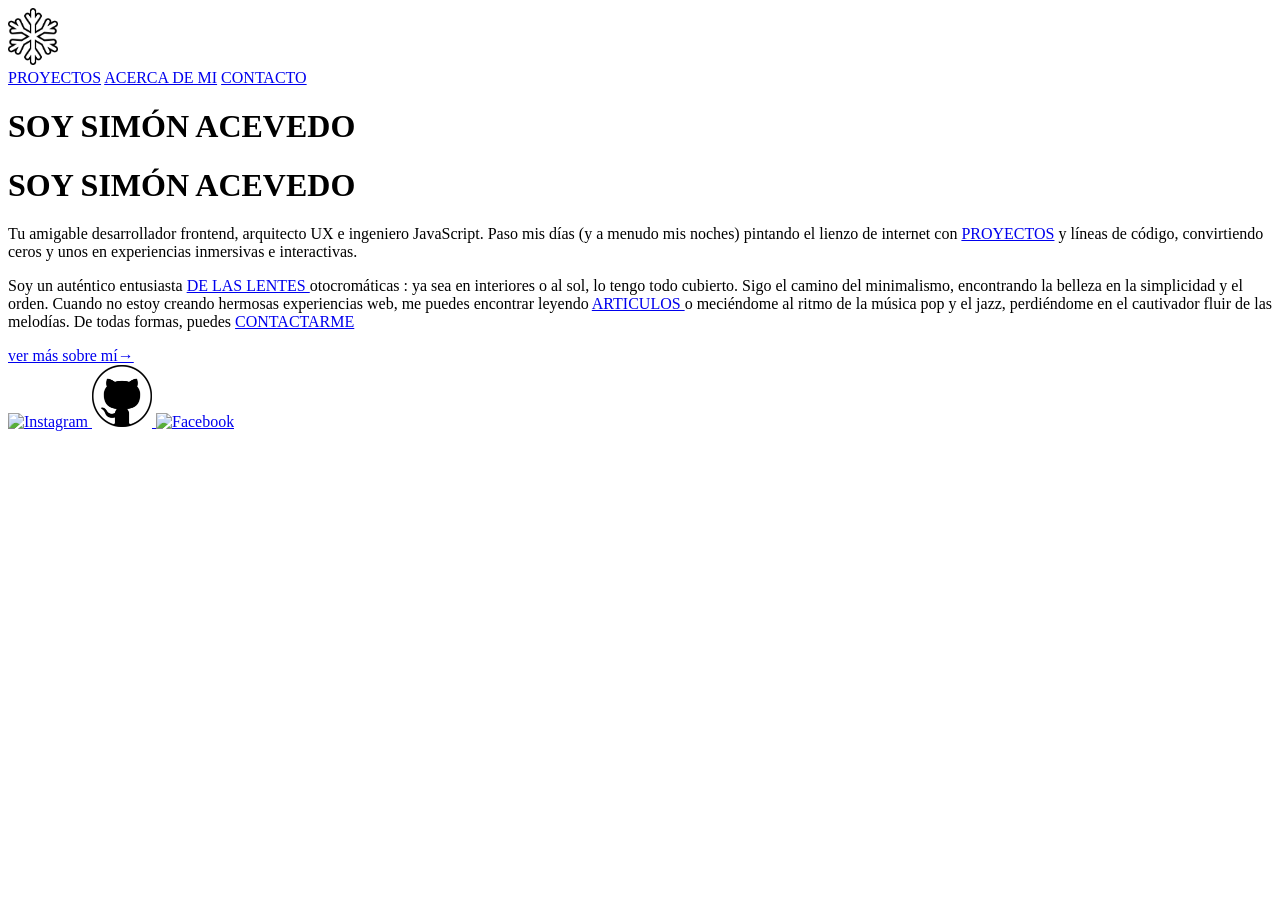
==== index.html @ 4cf38fb7 "primer commit" ====
<!DOCTYPE html>
<html lang="es">
<head>
    <meta charset="UTF-8">
    <meta name="viewport" content="width=device-width, initial-scale=1.0">
    <title>mi pagin</title>
    <link rel="stylesheet" href="CSS/styles.css">
</head>
<body >
    <header class="inicio">
        <div >
            <a class="copo-nieve"href="index.html">
                <img src="IMG/Copo de nieve.png" alt=" " width="50px">
            </a>
        </div>
        <div>
            <a href="PROYECTOS.html">PROYECTOS</a>
            <a href="ACERCA DE MI.html">ACERCA DE MI</a>
            <a href="CONTACTO.html">CONTACTO</a>
        </div>
    </header>
    <main>
        <h1>SOY SIMÓN ACEVEDO  </h1>
        <h1>SOY SIMÓN ACEVEDO  </h1>

        <P>Tu amigable desarrollador frontend, arquitecto UX e ingeniero JavaScript. Paso mis días (y a menudo mis noches) pintando el lienzo de internet con
            <a href="PROYECTOS.html">PROYECTOS</a> y líneas de código, convirtiendo ceros y unos en experiencias inmersivas e interactivas.
        </P>
        <P>Soy un auténtico entusiasta <a href="ARTICULOS.html"> DE LAS LENTES </a> otocromáticas : ya sea en interiores o al sol, lo tengo todo cubierto. Sigo el camino del minimalismo, encontrando la belleza en la simplicidad y el orden. Cuando no estoy creando hermosas experiencias web, me puedes encontrar leyendo 
            <a href="ARTICULOS.html"> ARTICULOS </a> o meciéndome al ritmo de la música pop y el jazz, perdiéndome en el cautivador fluir de las melodías. De todas formas, puedes <a href="CONTACTO.html">CONTACTARME</a>
        </P>
    </main>
    <footer>
        <div class="div-ver-mi">
            <a href="ACERCA DE MI.html"> ver más sobre mí→ </a>
        </div>
        <div> 
            <a class="icono-ig" href="https://www.instagram.com/simon.taborda15/">
                <img src="IMG/logotipo-de-instagram.png" alt="Instagram" width="60px">
            </a>
            <a class="icono-git" href="https://github.com/simonacevedotb-ai">
                <img src="IMG/logo git hub.png" alt="GitHub" width="60px">
            </a>
            <a class="icono-face" href="https://www.facebook.com/simon.acevedo.2025/">
                <img src="IMG/logo face.png" alt="Facebook" width="60px">
            </a>
        </div>
    </footer>
</body>
</html>
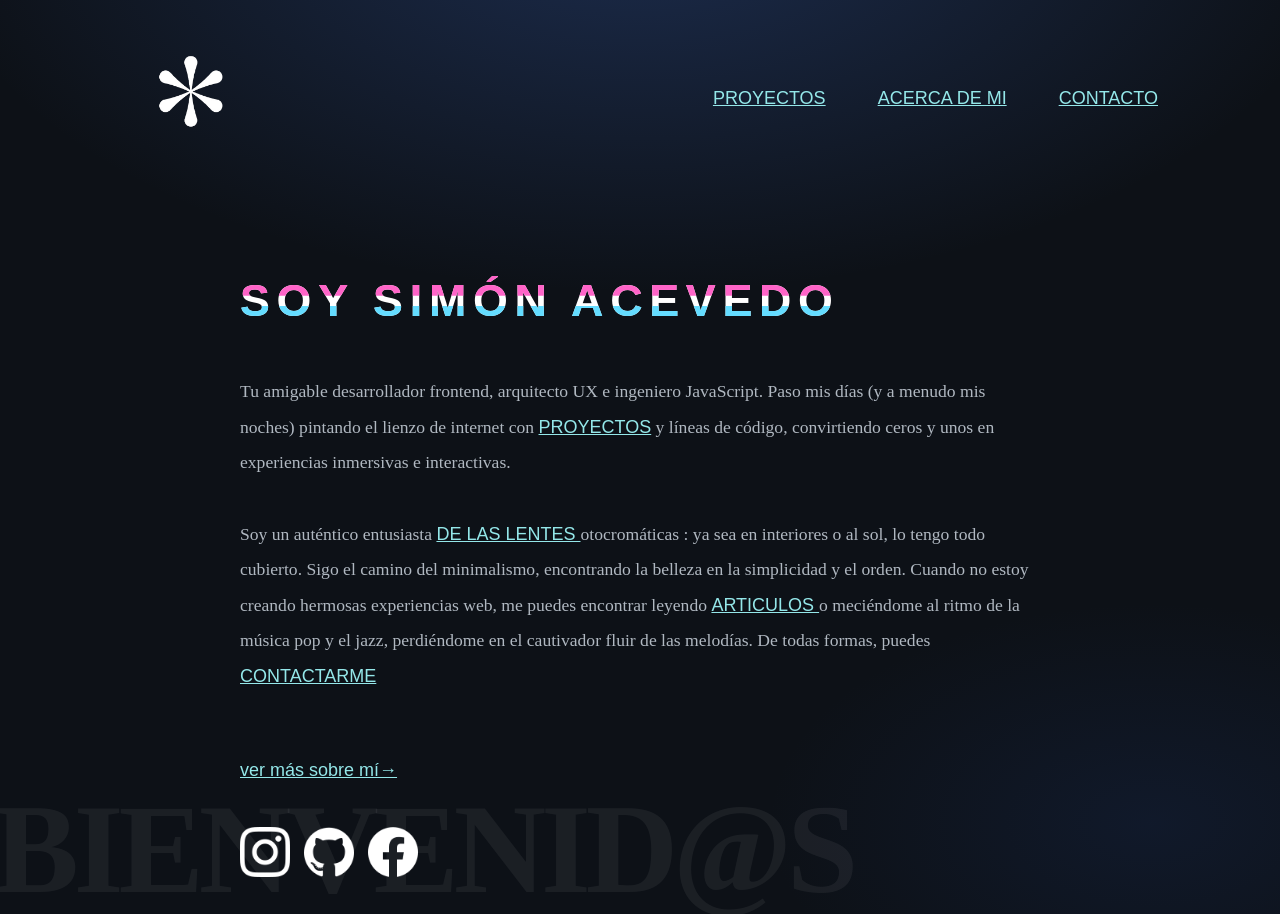
==== commit 68814541: "agregue css" ====
--- a/index.html
+++ b/index.html
@@ -5,23 +5,27 @@
     <meta name="viewport" content="width=device-width, initial-scale=1.0">
     <title>mi pagin</title>
     <link rel="stylesheet" href="CSS/styles.css">
+
 </head>
-<body >
+<body class="page-home">
     <header class="inicio">
         <div >
             <a class="copo-nieve"href="index.html">
-                <img src="IMG/Copo de nieve.png" alt=" " width="50px">
+                <img src="IMG/ast.png.png">
             </a>
         </div>
         <div>
-            <a href="PROYECTOS.html">PROYECTOS</a>
-            <a href="ACERCA DE MI.html">ACERCA DE MI</a>
-            <a href="CONTACTO.html">CONTACTO</a>
+            <nav>
+                <ul>
+                    <li><a href="PROYECTOS.html">PROYECTOS</a></li>
+                    <li><a href="ACERCA DE MI.html">ACERCA DE MI</a></li>
+                    <li><a href="CONTACTO.html">CONTACTO</a></li>
+                </ul>
+            </nav>
         </div>
     </header>
     <main>
-        <h1>SOY SIMÓN ACEVEDO  </h1>
-        <h1>SOY SIMÓN ACEVEDO  </h1>
+        <h1 data-text="SOY SIMÓN ACEVEDO">SOY SIMÓN ACEVEDO</h1>
 
         <P>Tu amigable desarrollador frontend, arquitecto UX e ingeniero JavaScript. Paso mis días (y a menudo mis noches) pintando el lienzo de internet con
             <a href="PROYECTOS.html">PROYECTOS</a> y líneas de código, convirtiendo ceros y unos en experiencias inmersivas e interactivas.
@@ -36,13 +40,13 @@
         </div>
         <div> 
             <a class="icono-ig" href="https://www.instagram.com/simon.taborda15/">
-                <img src="IMG/logotipo-de-instagram.png" alt="Instagram" width="60px">
+                <img src="IMG/instagram (1).png">
             </a>
             <a class="icono-git" href="https://github.com/simonacevedotb-ai">
-                <img src="IMG/logo git hub.png" alt="GitHub" width="60px">
+                <img src="IMG/github (1).png"GitHub">
             </a>
             <a class="icono-face" href="https://www.facebook.com/simon.acevedo.2025/">
-                <img src="IMG/logo face.png" alt="Facebook" width="60px">
+                <img src="IMG/facebook (1).png">
             </a>
         </div>
     </footer>
--- a/CSS/styles.css
+++ b/CSS/styles.css
@@ -0,0 +1,399 @@
+body {
+    margin: 0;
+    min-height: 100vh;
+    background-color: #0d1117;
+    background-image:
+        radial-gradient(ellipse 80% 60% at 50% -10%,
+            rgba(56, 96, 180, 0.35) 0%,
+            transparent 70%),
+        radial-gradient(ellipse 50% 40% at 90% 90%,
+            rgba(30, 58, 120, 0.2) 0%,
+            transparent 60%);
+}
+
+h1 {
+    color: white;
+    font-family: sans-serif;
+    font-size: clamp(1.8rem, 3.5vw, 2.8rem);
+    letter-spacing: 0.15em;
+    text-align: left;
+    position: relative;
+}
+
+p {
+    font-size: 1.1rem;
+    width: 100%;
+    color: #b0b8c1;
+}
+
+a {
+    color: rgb(148, 231, 233);
+    font-size: 18px;
+    font-family: sans-serif;
+}
+
+/* ══════════════════════════════════════
+TEXTO DECORATIVO DE FONDO
+   ══════════════════════════════════════ */
+body::before {
+    position: fixed;
+    bottom: -0.1em;
+    left: -0.05em;
+    font-size: clamp(4rem, 10vw, 9rem);
+    font-weight: 900;
+    letter-spacing: -0.04em;
+    line-height: 1;
+    color: rgba(255, 255, 255, 0.06);
+    pointer-events: none;
+    user-select: none;
+    z-index: 0;
+}
+
+.page-home::before       { content: "BIENVENID@S"; }
+.page-proyectos::before  { content: "PROYECTOS"; writing-mode: vertical-rl; transform: rotate(180deg); }
+.page-about::before      { content: "ACERCA DE MI"; }
+.page-contacto::before   { content: "CONTACTO"; }
+.page-curriculum::before { content: "CURRICULUM"; }
+.page-articulos::before  { content: "ARTICULOS"; }
+
+/* ══════════════════════════════════════
+LAYOUT
+   ══════════════════════════════════════ */
+header, main, footer {
+    position: relative;
+    z-index: 1;
+}
+
+header {
+    display: flex;
+    justify-content: space-between;
+    align-items: center;
+    padding: 2rem 7rem;
+    width: 100%;
+    box-sizing: border-box;
+}
+
+header nav ul {
+    list-style: none;
+    margin: 0;
+    padding: 0;
+    display: flex;
+    gap: 2rem;
+}
+
+.inicio a {
+    padding: 10px;
+}
+
+main {
+    display: flex;
+    flex-direction: column;
+    align-items: flex-start;
+    max-width: 100%;
+    margin: 0;
+    padding: 3rem 15rem;
+}
+
+main p {
+    text-align: left;
+    max-width: 100%;
+    line-height: 2;
+}
+
+footer {
+    max-width: 100%;
+    margin: 0;
+    padding: 0rem 7rem 2rem 15rem;
+    width: 100%;
+    display: flex;
+    flex-direction: column;
+    align-items: flex-start;
+    gap: 1rem;
+    box-sizing: border-box;
+}
+
+/* ══════════════════════════════════════
+ICONOS REDES SOCIALES
+   ══════════════════════════════════════ */
+header img {
+    width: 150px;
+}
+
+.icono-ig img,
+.icono-git img,
+.icono-face img {
+    width: 50px;
+}
+
+.acerca-de-mi img {
+    width: 20px;
+}
+.icono-ig,
+.icono-git,
+.icono-face {
+    display: inline-block;
+    transition: transform 0.3s;
+    width: 60px;
+}
+
+.icono-ig:hover,
+.icono-git:hover,
+.icono-face:hover {
+    transform: scale(1.2);
+}
+
+/* ══════════════════════════════════════
+FOOTER LINKS
+   ══════════════════════════════════════ */
+.div-ver-mi           { margin-bottom: 30px; }
+.div-vamos-curri      { margin-bottom: 30px; margin-top: 30px; }
+.div-articulos-contac { margin-bottom: 30px; }
+
+/* ══════════════════════════════════════
+PROYECTOS
+   ══════════════════════════════════════ */
+.main-proyectos {
+    display: flex;
+    flex-direction: column;
+    align-items: flex-start;
+    max-width:900px;
+    margin: 0 auto;
+    padding: 3rem 15rem;
+}
+
+.filtros-proyectos,
+.filtros-articulos {
+    display: flex;
+    gap: 0.75rem;
+    flex-wrap: wrap;
+    margin-bottom: 2rem;
+}
+
+.filtros-proyectos button {
+    background: transparent;
+    border: 1px solid rgba(255,255,255,0.15);
+    color: #b0b8c1;
+    padding: 0.5rem 1.2rem;
+    border-radius: 999px;
+    font-size: 0.9rem;
+    cursor: pointer;
+    transition: background 0.2s, color 0.2s, border-color 0.2s;
+}
+
+.filtros-proyectos button:hover,
+.filtros-proyectos button.activo {
+    background: rgba(255,255,255,0.1);
+    color: #ffffff;
+    border-color: rgba(255,255,255,0.4);
+}
+
+.proyectos-simon {
+    display: grid;
+    grid-template-columns: 1fr 1fr;
+    gap: 1.5rem;
+    width: 100%;
+}
+
+.div-tarjeta {
+    position: relative;
+    overflow: hidden;
+    border-radius: 8px;
+    border: 1px solid rgba(255,255,255,0.08);
+    cursor: pointer;
+    transition: border-color 0.3s, transform 0.3s;
+}
+
+.div-tarjeta:hover {
+    border-color: rgba(255,255,255,0.25);
+    transform: translateY(-4px);
+}
+
+.div-tarjeta img {
+    width: 100%;
+    height: 500px;
+    object-fit: cover;
+    display: block;
+    filter: brightness(0.85);
+    transition: filter 0.3s;
+}
+
+.div-tarjeta:hover img {
+    filter: brightness(0.6);
+}
+
+.div-tarjeta h3 {
+    color: #ffffff;
+    font-size: 1.3rem;
+    font-weight: 700;
+    margin: 0 0 0.4rem 0;
+}
+
+.div-tarjeta p {
+    color: #b0b8c1;
+    font-size: 0.9rem;
+    margin: 0;
+    line-height: 1.5;
+    text-align: left;
+}
+
+.div-tarjeta .info-tarjeta {
+    position: absolute;
+    bottom: 0; left: 0; right: 0;
+    padding: 1.5rem;
+    background: linear-gradient(to top, rgba(10,10,20,0.95) 60%, transparent);
+}
+
+.tecnologias {
+    display: flex;
+    flex-wrap: wrap;
+    gap: 0.5rem;
+    margin-top: 0.75rem;
+}
+
+.tecnologias span {
+    background: rgba(255,255,255,0.1);
+    border: 1px solid rgba(255,255,255,0.15);
+    color: #b0b8c1;
+    font-size: 0.75rem;
+    padding: 0.25rem 0.75rem;
+    border-radius: 999px;
+}
+
+.footer-proyectos {
+    padding-left: 36rem;
+}
+
+/* ══════════════════════════════════════
+CONTACTO
+   ══════════════════════════════════════ */
+form {
+    width: 100%;
+    max-width: 600px;
+    display: flex;
+    flex-direction: column;
+}
+
+.div-contacto {
+    display: flex;
+    flex-direction: column;
+    margin-bottom: 10px;
+}
+
+.div-contacto label { display: none; }
+
+.div-contacto input,
+.div-contacto textarea {
+    background: rgba(255,255,255,0.04);
+    border: 1px solid rgba(255,255,255,0.12);
+    border-radius: 6px;
+    color: #ffffff;
+    font-size: 1rem;
+    padding: 1rem 1.2rem;
+    outline: none;
+    width: 100%;
+    font-family: sans-serif;
+    transition: border-color 0.3s, background 0.3s;
+}
+
+.div-contacto input::placeholder,
+.div-contacto textarea::placeholder {
+    color: rgba(255,255,255,0.3);
+}
+
+.div-contacto input:focus,
+.div-contacto textarea:focus {
+    border-color: rgba(255,255,255,0.5);
+    background: rgba(255,255,255,0.07);
+}
+
+.div-contacto textarea {
+    min-height: 140px;
+    resize: none;
+}
+
+button[type="submit"] {
+    margin-top: 2rem;
+    align-self: flex-start;
+    background: transparent;
+    border: 1px solid rgba(255,255,255,0.3);
+    color: #ffffff;
+    font-size: 0.9rem;
+    letter-spacing: 0.1em;
+    padding: 0.85rem 2.5rem;
+    cursor: pointer;
+    transition: background 0.3s, border-color 0.3s;
+}
+
+button[type="submit"]:hover {
+    background: rgba(255,255,255,0.08);
+    border-color: rgba(255,255,255,0.6);
+}
+
+.a-contacto {
+    margin-top: 30px;
+    margin-bottom: 10px;
+}
+
+.a-contacto a {
+    color: #b0b8c1;
+    text-decoration: none;
+    font-size: 0.9rem;
+    transition: color 0.2s;
+}
+
+.a-contacto a:hover { color: #ffffff; }
+
+/* ══════════════════════════════════════
+ACERCA DE MÍ
+   ══════════════════════════════════════ */
+.acerca-de-mi > nav ul {
+    list-style: none;
+    display: flex;
+    gap: 2rem;
+}
+
+/* ══════════════════════════════════════
+CURRICULUM
+   ══════════════════════════════════════ */
+.a-curriculum {
+    margin-top: 30px;
+    margin-bottom: 10px;
+}
+
+/* ══════════════════════════════════════
+EFECTO GLITCH EN H1
+   ══════════════════════════════════════ */
+h1::before,
+h1::after {
+    content: attr(data-text);
+    position: absolute;
+    top: 0; left: 0;
+    width: 100%;
+    height: 100%;
+}
+
+h1::before {
+    color: rgba(255, 100, 200, 1);
+    animation: glitch-1 3s infinite;
+    clip-path: polygon(0 0, 100% 0, 100% 40%, 0 40%);
+}
+
+h1::after {
+    color: rgba(100, 220, 255, 1);
+    animation: glitch-2 1s infinite;
+    clip-path: polygon(0 60%, 100% 60%, 100% 100%, 0 100%);
+}
+
+@keyframes glitch-1 {
+    0%, 90%, 100% { transform: translate(0); }
+    92%           { transform: translate(-14px, 2px); }
+    94%           { transform: translate(14px, -2px); }
+    96%           { transform: translate(-7px, 4px); }
+}
+
+@keyframes glitch-2 {
+    0%, 90%, 100% { transform: translate(0); }
+    92%           { transform: translate(14px, -2px); }
+    94%           { transform: translate(-14px, 2px); }
+    96%           { transform: translate(7px, -4px); }
+}
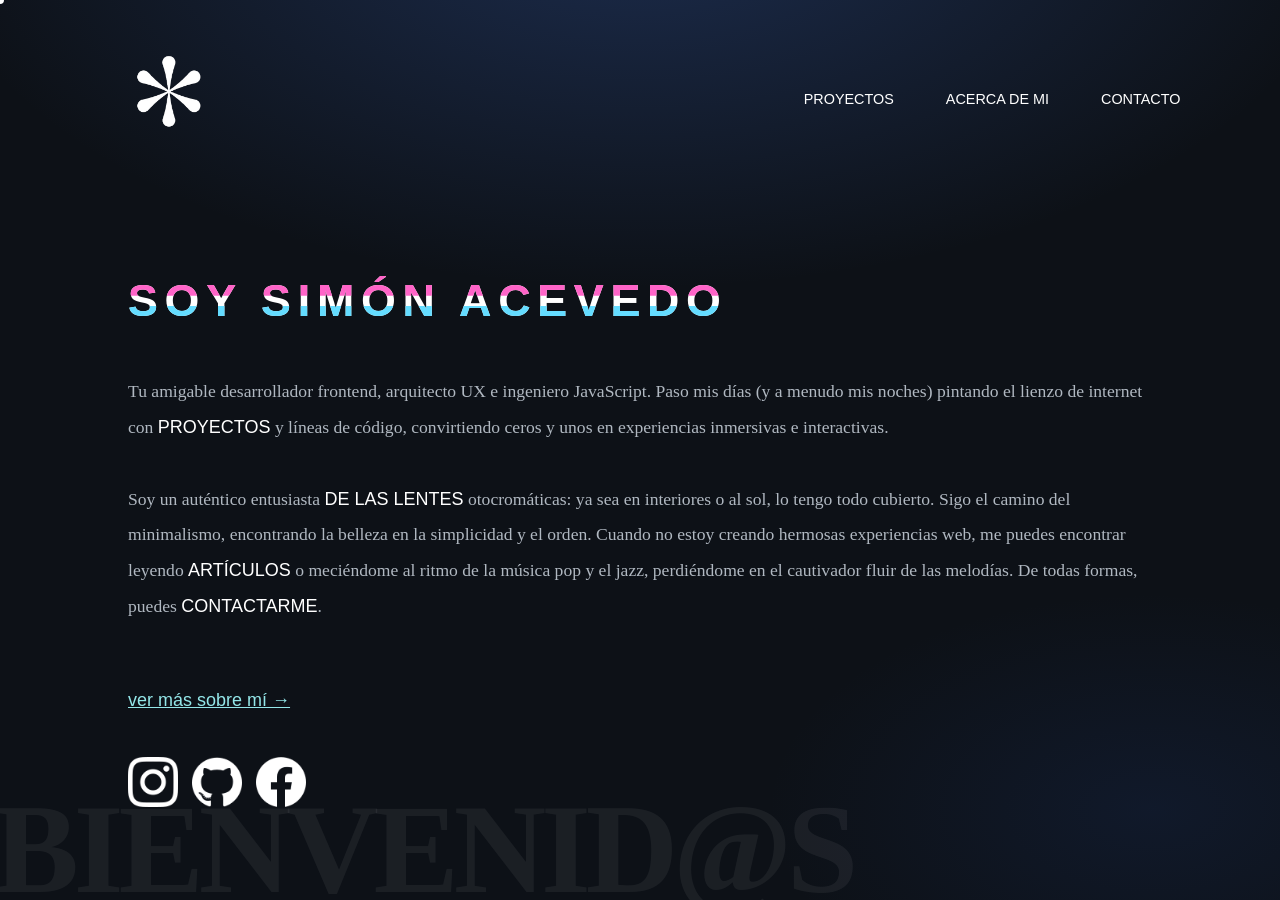
==== commit 99aee4e9: "agregue nuevos estilos y un poco de js" ====
--- a/index.html
+++ b/index.html
@@ -3,15 +3,14 @@
 <head>
     <meta charset="UTF-8">
     <meta name="viewport" content="width=device-width, initial-scale=1.0">
-    <title>mi pagin</title>
+    <title>Simón Acevedo</title>
     <link rel="stylesheet" href="CSS/styles.css">
-
 </head>
 <body class="page-home">
     <header class="inicio">
-        <div >
-            <a class="copo-nieve"href="index.html">
-                <img src="IMG/ast.png.png">
+        <div>
+            <a class="copo-nieve" href="index.html">
+                <img src="IMG/ast.png.png" alt="Logo">
             </a>
         </div>
         <div>
@@ -27,28 +26,29 @@
     <main>
         <h1 data-text="SOY SIMÓN ACEVEDO">SOY SIMÓN ACEVEDO</h1>
 
-        <P>Tu amigable desarrollador frontend, arquitecto UX e ingeniero JavaScript. Paso mis días (y a menudo mis noches) pintando el lienzo de internet con
+        <p>Tu amigable desarrollador frontend, arquitecto UX e ingeniero JavaScript. Paso mis días (y a menudo mis noches) pintando el lienzo de internet con
             <a href="PROYECTOS.html">PROYECTOS</a> y líneas de código, convirtiendo ceros y unos en experiencias inmersivas e interactivas.
-        </P>
-        <P>Soy un auténtico entusiasta <a href="ARTICULOS.html"> DE LAS LENTES </a> otocromáticas : ya sea en interiores o al sol, lo tengo todo cubierto. Sigo el camino del minimalismo, encontrando la belleza en la simplicidad y el orden. Cuando no estoy creando hermosas experiencias web, me puedes encontrar leyendo 
-            <a href="ARTICULOS.html"> ARTICULOS </a> o meciéndome al ritmo de la música pop y el jazz, perdiéndome en el cautivador fluir de las melodías. De todas formas, puedes <a href="CONTACTO.html">CONTACTARME</a>
-        </P>
+        </p>
+        <p>Soy un auténtico entusiasta <a href="ARTICULOS.html">DE LAS LENTES</a> otocromáticas: ya sea en interiores o al sol, lo tengo todo cubierto. Sigo el camino del minimalismo, encontrando la belleza en la simplicidad y el orden. Cuando no estoy creando hermosas experiencias web, me puedes encontrar leyendo
+            <a href="ARTICULOS.html">ARTÍCULOS</a> o meciéndome al ritmo de la música pop y el jazz, perdiéndome en el cautivador fluir de las melodías. De todas formas, puedes <a href="CONTACTO.html">CONTACTARME</a>.
+        </p>
     </main>
     <footer>
         <div class="div-ver-mi">
-            <a href="ACERCA DE MI.html"> ver más sobre mí→ </a>
+            <a href="ACERCA DE MI.html">ver más sobre mí →</a>
         </div>
-        <div> 
+        <div>
             <a class="icono-ig" href="https://www.instagram.com/simon.taborda15/">
-                <img src="IMG/instagram (1).png">
+                <img src="IMG/instagram (1).png" alt="Instagram">
             </a>
             <a class="icono-git" href="https://github.com/simonacevedotb-ai">
-                <img src="IMG/github (1).png"GitHub">
+                <img src="IMG/github (1).png" alt="GitHub">
             </a>
             <a class="icono-face" href="https://www.facebook.com/simon.acevedo.2025/">
-                <img src="IMG/facebook (1).png">
+                <img src="IMG/facebook (1).png" alt="Facebook">
             </a>
         </div>
     </footer>
+    <script src="JS/cursor.js"></script>
 </body>
 </html>
--- a/CSS/styles.css
+++ b/CSS/styles.css
@@ -32,9 +32,7 @@
     font-family: sans-serif;
 }
 
-/* ══════════════════════════════════════
-TEXTO DECORATIVO DE FONDO
-   ══════════════════════════════════════ */
+
 body::before {
     position: fixed;
     bottom: -0.1em;
@@ -56,9 +54,7 @@
 .page-curriculum::before { content: "CURRICULUM"; }
 .page-articulos::before  { content: "ARTICULOS"; }
 
-/* ══════════════════════════════════════
-LAYOUT
-   ══════════════════════════════════════ */
+
 header, main, footer {
     position: relative;
     z-index: 1;
@@ -68,7 +64,7 @@
     display: flex;
     justify-content: space-between;
     align-items: center;
-    padding: 2rem 7rem;
+    padding: 2rem clamp(1.5rem, 7vw, 7rem);
     width: 100%;
     box-sizing: border-box;
 }
@@ -79,6 +75,14 @@
     padding: 0;
     display: flex;
     gap: 2rem;
+    flex-wrap: wrap;
+}
+
+header nav ul a {
+    color: white;
+    text-decoration: none;
+    font-size: 0.9rem;
+    transition: color 0.2s;
 }
 
 .inicio a {
@@ -91,7 +95,8 @@
     align-items: flex-start;
     max-width: 100%;
     margin: 0;
-    padding: 3rem 15rem;
+    padding: 3rem clamp(1.5rem, 10vw, 15rem);
+    box-sizing: border-box;
 }
 
 main p {
@@ -99,11 +104,15 @@
     max-width: 100%;
     line-height: 2;
 }
+main p a{
+    color: white;
+    text-decoration: none;
+}
 
 footer {
     max-width: 100%;
     margin: 0;
-    padding: 0rem 7rem 2rem 15rem;
+    padding: 0 clamp(1.5rem, 7vw, 7rem) 2rem clamp(1.5rem, 10vw, 15rem);
     width: 100%;
     display: flex;
     flex-direction: column;
@@ -113,10 +122,10 @@
 }
 
 /* ══════════════════════════════════════
-ICONOS REDES SOCIALES
+ICONOS
    ══════════════════════════════════════ */
 header img {
-    width: 150px;
+    width: clamp(80px, 12vw, 150px);
 }
 
 .icono-ig img,
@@ -128,6 +137,7 @@
 .acerca-de-mi img {
     width: 20px;
 }
+
 .icono-ig,
 .icono-git,
 .icono-face {
@@ -142,9 +152,7 @@
     transform: scale(1.2);
 }
 
-/* ══════════════════════════════════════
-FOOTER LINKS
-   ══════════════════════════════════════ */
+
 .div-ver-mi           { margin-bottom: 30px; }
 .div-vamos-curri      { margin-bottom: 30px; margin-top: 30px; }
 .div-articulos-contac { margin-bottom: 30px; }
@@ -156,9 +164,10 @@
     display: flex;
     flex-direction: column;
     align-items: flex-start;
-    max-width:900px;
+    max-width: 1300px;
     margin: 0 auto;
-    padding: 3rem 15rem;
+    padding: 3rem clamp(1.5rem, 5vw, 5rem);
+    box-sizing: border-box;
 }
 
 .filtros-proyectos,
@@ -169,7 +178,8 @@
     margin-bottom: 2rem;
 }
 
-.filtros-proyectos button {
+.filtros-proyectos button,
+.filtros-articulos button {
     background: transparent;
     border: 1px solid rgba(255,255,255,0.15);
     color: #b0b8c1;
@@ -181,7 +191,9 @@
 }
 
 .filtros-proyectos button:hover,
-.filtros-proyectos button.activo {
+.filtros-proyectos button.activo,
+.filtros-articulos button:hover,
+.filtros-articulos button.activo {
     background: rgba(255,255,255,0.1);
     color: #ffffff;
     border-color: rgba(255,255,255,0.4);
@@ -201,6 +213,7 @@
     border: 1px solid rgba(255,255,255,0.08);
     cursor: pointer;
     transition: border-color 0.3s, transform 0.3s;
+    text-decoration: none;
 }
 
 .div-tarjeta:hover {
@@ -260,7 +273,7 @@
 }
 
 .footer-proyectos {
-    padding-left: 36rem;
+    padding-left: clamp(1.5rem, 10vw, 15rem);
 }
 
 /* ══════════════════════════════════════
@@ -293,6 +306,7 @@
     width: 100%;
     font-family: sans-serif;
     transition: border-color 0.3s, background 0.3s;
+    box-sizing: border-box;
 }
 
 .div-contacto input::placeholder,
@@ -343,18 +357,15 @@
 
 .a-contacto a:hover { color: #ffffff; }
 
-/* ══════════════════════════════════════
-ACERCA DE MÍ
-   ══════════════════════════════════════ */
+
 .acerca-de-mi > nav ul {
     list-style: none;
     display: flex;
     gap: 2rem;
-}
-
-/* ══════════════════════════════════════
-CURRICULUM
-   ══════════════════════════════════════ */
+    padding: 0;
+}
+
+
 .a-curriculum {
     margin-top: 30px;
     margin-bottom: 10px;
@@ -396,4 +407,378 @@
     92%           { transform: translate(14px, -2px); }
     94%           { transform: translate(-14px, 2px); }
     96%           { transform: translate(7px, -4px); }
-}+}
+
+/* ══════════════════════════════════════
+RESPONSIVE - TABLET
+   ══════════════════════════════════════ */
+@media (max-width: 768px) {
+    header {
+        padding: 1.5rem;
+        flex-wrap: wrap;
+        gap: 1rem;
+    }
+
+    header nav ul {
+        gap: 1rem;
+    }
+
+    main {
+        padding: 2rem 1.5rem;
+    }
+
+    footer {
+        padding: 0 1.5rem 2rem 1.5rem;
+    }
+
+    .main-proyectos {
+        padding: 2rem 1.5rem;
+    }
+
+    .proyectos-simon {
+        grid-template-columns: 1fr;
+    }
+
+    .div-tarjeta img {
+        height: 300px;
+    }
+
+    .footer-proyectos {
+        padding-left: 1.5rem;
+    }
+}
+
+/* ══════════════════════════════════════
+RESPONSIVE - MOBILE
+   ══════════════════════════════════════ */
+@media (max-width: 480px) {
+    header {
+        padding: 1rem;
+    }
+
+    header img {
+        width: 80px;
+    }
+
+    header nav ul {
+        gap: 0.75rem;
+    }
+
+    header nav ul a {
+        font-size: 14px;
+    }
+
+    main {
+        padding: 1.5rem 1rem;
+    }
+
+    footer {
+        padding: 0 1rem 1.5rem 1rem;
+    }
+
+    .main-proyectos {
+        padding: 1.5rem 1rem;
+    }
+
+    h1 {
+        font-size: clamp(1.4rem, 6vw, 2rem);
+    }
+
+    .icono-ig img,
+    .icono-git img,
+    .icono-face img {
+        width: 36px;
+    }
+
+    .icono-ig,
+    .icono-git,
+    .icono-face {
+        width: 45px;
+    }
+
+    .filtros-proyectos button,
+    .filtros-articulos button {
+        font-size: 0.8rem;
+        padding: 0.4rem 0.9rem;
+    }
+}
+
+/* ══════════════════════════════════════
+DRAWER DE PROYECTOS
+   ══════════════════════════════════════ */
+.drawer-overlay {
+    position: fixed;
+    inset: 0;
+    background: rgba(0, 0, 0, 0.55);
+    z-index: 999;
+    opacity: 0;
+    pointer-events: none;
+    transition: opacity 0.35s ease;
+}
+
+.drawer-overlay.visible {
+    opacity: 1;
+    pointer-events: all;
+}
+
+.drawer {
+    position: fixed;
+    top: 0;
+    right: 0;
+    width: min(500px, 100vw);
+    height: 100vh;
+    background: #0d1117;
+    border-left: 1px solid rgba(255,255,255,0.08);
+    z-index: 1000;
+    display: flex;
+    flex-direction: column;
+    transform: translateX(100%);
+    transition: transform 0.4s cubic-bezier(0.4, 0, 0.2, 1);
+    overflow: hidden;
+}
+
+.drawer.drawer-abierto {
+    transform: translateX(0);
+}
+
+.drawer-header {
+    display: flex;
+    align-items: center;
+    justify-content: space-between;
+    padding: 1.5rem 2rem;
+    border-bottom: 1px solid rgba(255,255,255,0.07);
+    flex-shrink: 0;
+}
+
+.drawer-back {
+    background: rgba(255,255,255,0.06);
+    border: 1px solid rgba(255,255,255,0.1);
+    border-radius: 50%;
+    width: 38px;
+    height: 38px;
+    display: flex;
+    align-items: center;
+    justify-content: center;
+    color: #ffffff;
+    cursor: pointer;
+    transition: background 0.2s;
+    padding: 0;
+}
+
+.drawer-back:hover {
+    background: rgba(255,255,255,0.12);
+}
+
+.drawer-back-label {
+    color: #b0b8c1;
+    font-family: sans-serif;
+    font-size: 0.9rem;
+    letter-spacing: 0.05em;
+}
+
+.drawer-content {
+    flex: 1;
+    overflow-y: auto;
+    padding: 2rem;
+    scrollbar-width: thin;
+    scrollbar-color: rgba(255,255,255,0.1) transparent;
+}
+
+.drawer-content::-webkit-scrollbar {
+    width: 4px;
+}
+
+.drawer-content::-webkit-scrollbar-thumb {
+    background: rgba(255,255,255,0.1);
+    border-radius: 2px;
+}
+
+.drawer-titulo {
+    color: #ffffff;
+    font-family: sans-serif;
+    font-size: clamp(1.4rem, 3vw, 1.8rem);
+    font-weight: 700;
+    margin: 0 0 0.5rem 0;
+    letter-spacing: 0.02em;
+}
+
+.drawer-desc {
+    color: #b0b8c1;
+    font-size: 0.95rem;
+    margin: 0 0 1.5rem 0;
+    line-height: 1.6;
+}
+
+.drawer-img {
+    width: 100%;
+    border-radius: 8px;
+    border: 1px solid rgba(255,255,255,0.08);
+    object-fit: cover;
+    max-height: 260px;
+    display: block;
+    margin-bottom: 1.8rem;
+}
+
+.drawer-about-title,
+.drawer-tech-title {
+    color: #ffffff;
+    font-family: sans-serif;
+    font-size: 1rem;
+    font-weight: 600;
+    margin: 0 0 0.6rem 0;
+    letter-spacing: 0.05em;
+}
+
+.drawer-about {
+    color: #b0b8c1;
+    font-size: 0.9rem;
+    line-height: 1.7;
+    margin: 0 0 1.8rem 0;
+}
+
+.drawer-tech-title {
+    margin-top: 0.5rem;
+}
+
+.drawer-techs {
+    margin-top: 0.5rem;
+}
+
+.drawer-footer {
+    padding: 1.2rem 2rem;
+    border-top: 1px solid rgba(255,255,255,0.07);
+    flex-shrink: 0;
+    background: rgba(255,255,255,0.02);
+}
+
+.drawer-open-btn {
+    display: flex;
+    align-items: center;
+    justify-content: center;
+    gap: 0.5rem;
+    width: 100%;
+    padding: 0.9rem;
+    background: rgba(255,255,255,0.06);
+    border: 1px solid rgba(255,255,255,0.12);
+    border-radius: 6px;
+    color: #ffffff;
+    font-family: sans-serif;
+    font-size: 0.9rem;
+    letter-spacing: 0.08em;
+    text-decoration: none;
+    transition: background 0.2s, border-color 0.2s;
+}
+
+.drawer-open-btn:hover {
+    background: rgba(255,255,255,0.1);
+    border-color: rgba(255,255,255,0.3);
+    color: #ffffff;
+}
+
+
+
+/* ══════════════════════════════════════
+acerca de mi
+   ══════════════════════════════════════ */
+.main-about {
+    padding: 3rem clamp(1.5rem, 8vw, 10rem);
+    max-width: 100%;
+    box-sizing: border-box;
+    align-items: center ;
+}
+
+.about-secciones {
+    margin-top: 2.5rem;
+    display: flex;
+    flex-direction: column;
+}
+
+.about-item {
+    border-top: 1px solid rgba(255, 255, 255, 0.1);
+    padding: 2rem 0;
+}
+
+.about-item:last-child {
+    border-bottom: 1px solid rgba(255, 255, 255, 0.1);
+}
+
+.about-item-header {
+    display: flex;
+    justify-content: space-between;
+    align-items: center;
+    margin-bottom: 1.2rem;
+}
+
+.about-item-titulo {
+    display: flex;
+    align-items: center;
+    gap: 1rem;
+}
+
+.about-bullet {
+    color: rgba(255, 255, 255, 0.4);
+    font-size: 1.3rem;
+    line-height: 1;
+    margin-top: 2px;
+}
+
+.about-item-titulo h2 {
+    color: #ffffff;
+    font-family: sans-serif;
+    font-size: clamp(1.1rem, 2.5vw, 1.4rem);
+    font-weight: 600;
+    margin: 0;
+    letter-spacing: 0.03em;
+    display: flex;
+    align-items: center;
+    gap: 0.5rem;
+    position: static;
+}
+
+.about-item-titulo h2::before,
+.about-item-titulo h2::after {
+    display: none;
+}
+
+.about-icono {
+    color: rgba(255, 255, 255, 0.5);
+    flex-shrink: 0;
+}
+
+.about-link {
+    color: #ffffff;
+    font-family: sans-serif;
+    font-size: 0.9rem;
+    text-decoration: underline;
+    text-underline-offset: 4px;
+    text-decoration-color: rgba(255,255,255,0.4);
+    transition: text-decoration-color 0.2s, color 0.2s;
+    white-space: nowrap;
+}
+
+.about-link:hover {
+    color: rgb(148, 231, 233);
+    text-decoration-color: rgb(148, 231, 233);
+}
+
+.about-texto {
+    color: #b0b8c1;
+    font-size: 1rem;
+    line-height: 1.9;
+    margin: 0;
+    padding-left: 2.3rem;
+    max-width: 820px;
+}
+
+@media (max-width: 600px) {
+    .about-item-header {
+        flex-direction: column;
+        align-items: flex-start;
+        gap: 0.5rem;
+    }
+
+    .about-texto {
+        padding-left: 0;
+    }
+}
+
